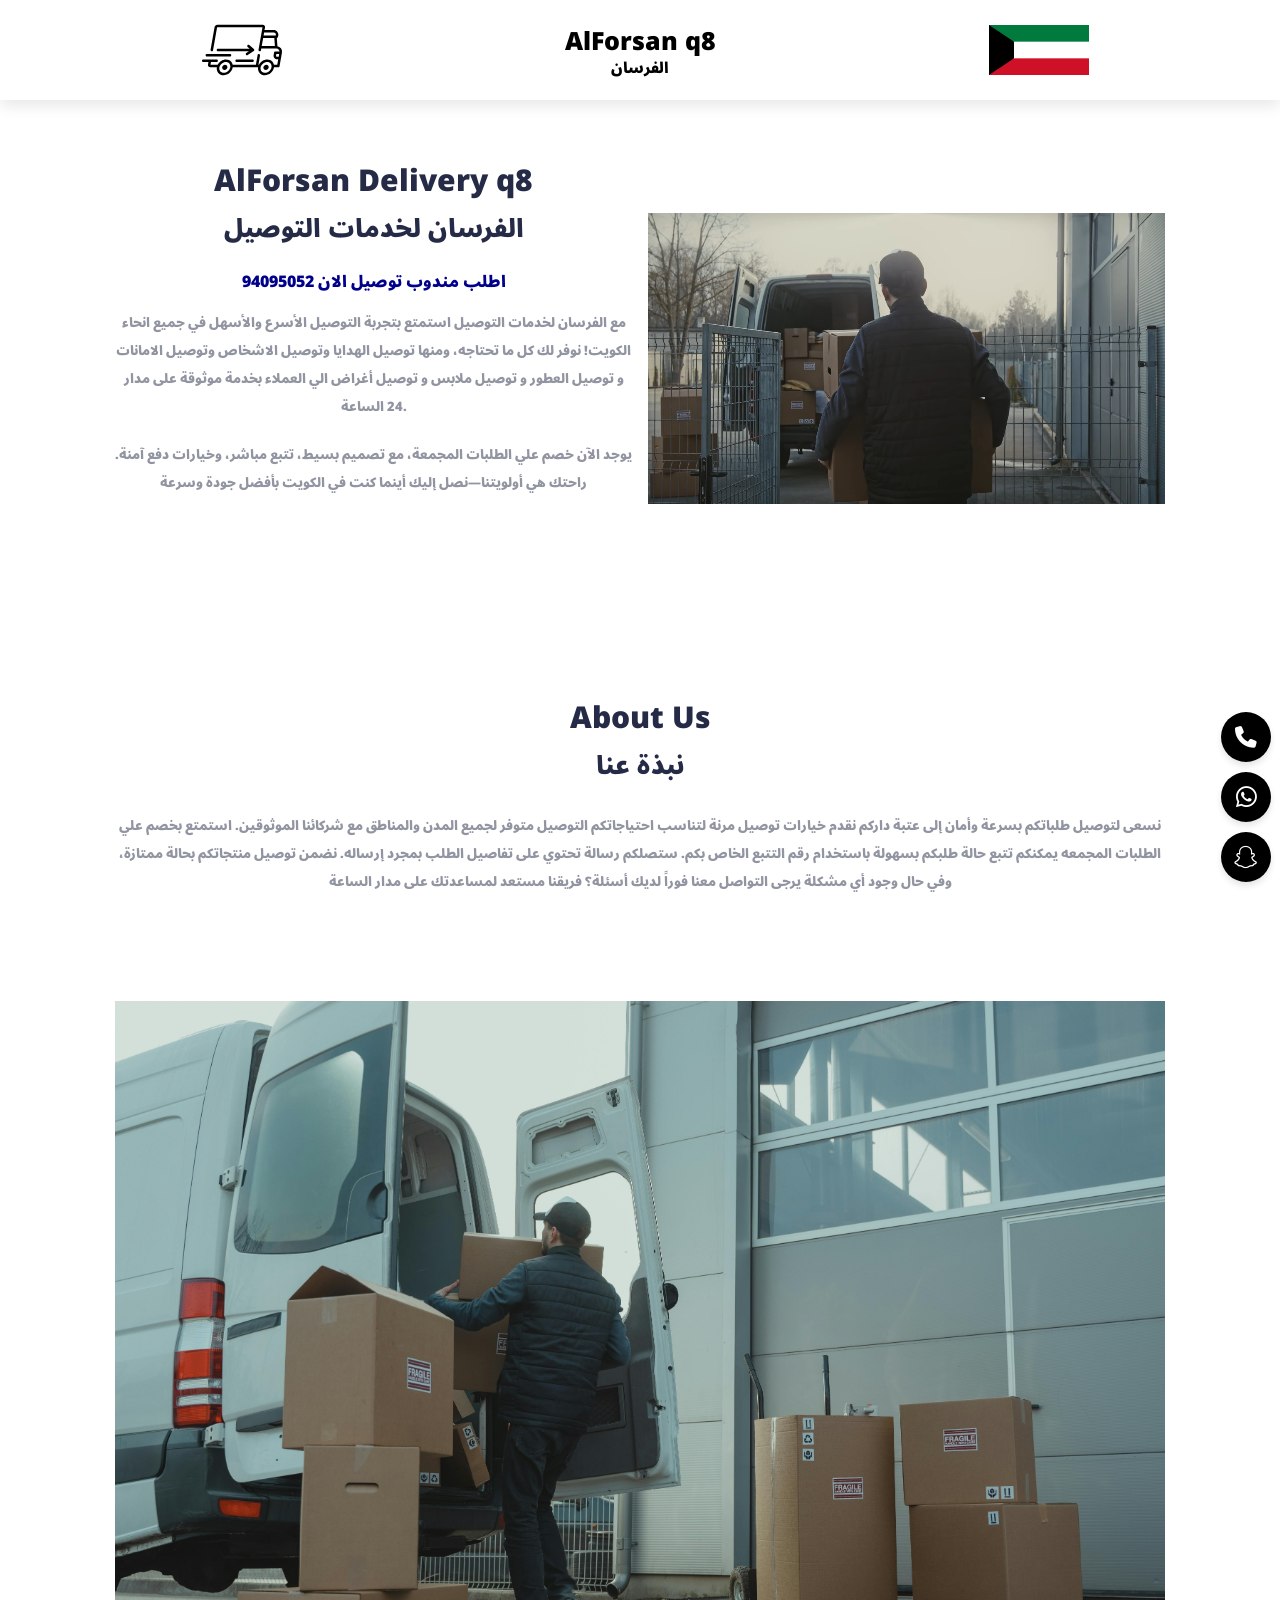
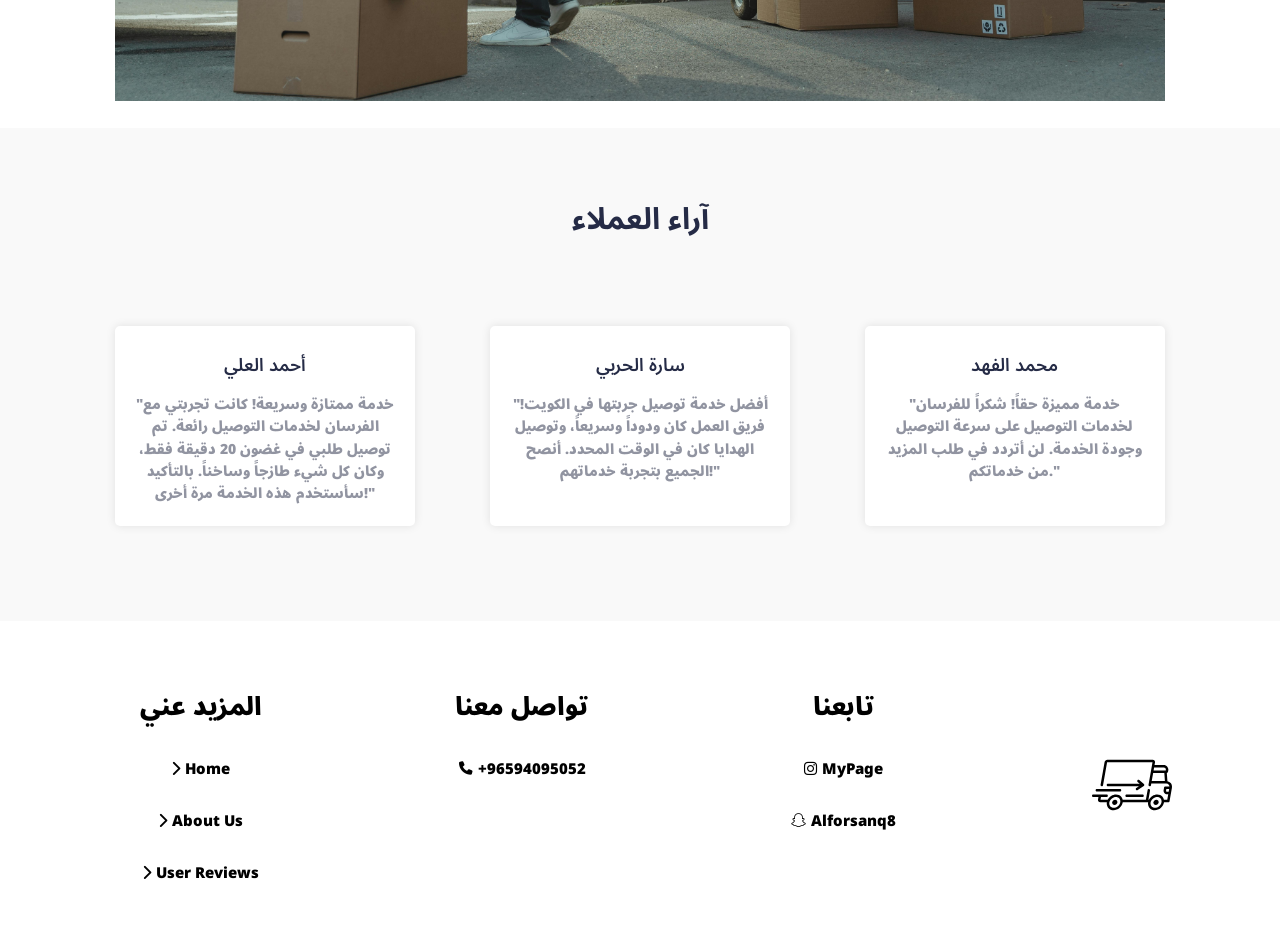
==== index.html @ 3bfb7353 "Add files via upload" ====
<!DOCTYPE html>
<html lang="en">

    <head>
        <meta charset="UTF-8">
        <meta http-equiv="X-UA-Compatible" content="IE=edge">
        <meta name="viewport" content="width=device-width, initial-scale=1.0">
        <meta name="description" content="الفُرسان للتوصيل تقدم خدمات توصيل سريعة وموثوقة في جميع أنحاء الكويت، بما في ذلك توصيل الطعام والبقالة والمزيد، على مدار الساعة، لدينا مناديب في جميع أنحاء الكويت، يوجد خصم علي الطلبات المجمعةالفُرسان للتوصيل تقدم خدمات توصيل سريعة وموثوقة في جميع أنحاء الكويت، بما في ذلك توصيل الطعام والبقالة والمزيد، على مدار الساعة، لدينا مناديب في جميع أنحاء الكويت، يوجد خصم علي الطلبات المجمعة، اطلب الان!">     
        <meta name="robots" content="index, follow">
        <title>AlForsan q8 Delivery</title>
        <link rel="stylesheet" href="css/style.css">
        
        <link rel="icon" href="favicon.ico" type="image/x-icon">
        <link rel="shortcut icon" href="/favicon.ico" type="image/x-icon">
        <link
            href="https://cdnjs.cloudflare.com/ajax/libs/font-awesome/6.5.0/css/all.min.css"
            rel="stylesheet">

        <link rel="preconnect" href="https://fonts.googleapis.com">
        <link rel="preconnect" href="https://fonts.gstatic.com" crossorigin>
        <link
            href="https://fonts.googleapis.com/css2?family=Noto+Sans+Arabic:wght@100..900&display=swap"
            rel="stylesheet">
        <script src="/js/main.js"></script>

            <!-- Google tag (gtag.js) -->
        <script async src="https://www.googletagmanager.com/gtag/js?id=AW-16792260320"></script>
        <script>
            window.dataLayer = window.dataLayer || [];
            function gtag(){dataLayer.push(arguments);}
            gtag('js', new Date());

            gtag('config', 'AW-16792260320');
        </script>
    </head>

    <body>
        <!-- navbar sections starts  -->
        <header class="header">
            <div class="logo">
                <img class="logo-img" src="images/logo.svg" alt="logo-bookmark">
                <!-- <img src="images/logo.png" alt="logo-bookmark"> -->
            </div>

            <div class="title">
                <div class="title-text title-text-english">AlForsan<span style="text-transform: lowercase;"> q8</span></div>
                <div class="title-text title-text-arabic">الفرسان</div>
            </div>

            <!-- <nav class="navbar">
            <a href="#home">Home</a>
            <a href="#features">Features</a>
            <a href="#download">Download</a>
            <a href="#footer">Contact</a>
            <a href="#" class="btn">Log in</a>
        </nav> -->

            <div class="logo logo-flag">
                <img src="images/flag.svg" alt="flag" class="flag">

            </div>

            <!-- <div class="fas fa-bars" id="menu-btn"></div> -->
        </header>

        <section class="contact-us">
            <div class="contact-widget phone">
                <a href="tel:+96594095052"><i class="fas fa-phone"></i></a>
            </div>
            <div class="contact-widget whatsapp">
                <a href="https://wa.me/96594095052"><i
                        class="fab fa-whatsapp"></i></a>
            </div>
            <!-- <div class="contact-widget instgram">
                <a href="https://www.instagram.com/yourpage/"><i
                        class="fab fa-instagram"></i></a>
            </div> -->
            <div class="contact-widget snapchat">
                <a href="https://www.snapchat.com/add/alforsanq8"><i
                        class="fab fa-snapchat"></i></a>
            </div>
            <!-- <div class="contact-widget tiktok">
                <a href="https://www.tiktok.com/yourpage/"><i
                        class="fab fa-tiktok"></i></a>
            </div> -->
        </section>

        <section class="home" id="home">
            <div class="content">
                <h1>
                    AlForsan Delivery <span class="span" style="text-transform: lowercase;"> q8</span>
                </h1>
                <h2>الفرسان لخدمات التوصيل</h2>
                <a href="tel:+96594095052" class="call-now">اطلب مندوب توصيل الان 94095052</a>
                <p> مع الفرسان لخدمات التوصيل استمتع بتجربة التوصيل الأسرع
                    والأسهل في جميع انحاء الكويت! نوفر لك كل ما تحتاجه، ومنها توصيل الهدايا
                    وتوصيل الاشخاص وتوصيل الامانات و توصيل العطور و توصيل ملابس و توصيل أغراض
 الي العملاء بخدمة موثوقة على
                    مدار 24 الساعة.</p>
                    
               <p style="bottom: 3rem; position: relative;">يوجد الآن خصم علي الطلبات المجمعة، مع تصميم بسيط، تتبع مباشر،
                وخيارات دفع آمنة. راحتك هي أولويتنا—نصل إليك أينما كنت في
                الكويت بأفضل جودة وسرعة</p>
            </div>
            <!-- <div class="image">
            <img src="images/illustration-hero.svg" alt="illustration-hero">
        </div> -->
            <video autoplay loop muted width="250" class="image">
                <source src="/media/video.webm" type="video/webm" />
            </video>
        </section>

        <section class="home about-us" id="aboutus">
            <div class="content about-us-content">
                <h1>
                    About Us
                </h1>
                <h2>نبذة عنا</h2>
                <p>نسعى لتوصيل طلباتكم بسرعة وأمان إلى عتبة داركم
                    نقدم خيارات توصيل مرنة لتناسب احتياجاتكم
                    التوصيل متوفر لجميع المدن والمناطق مع شركائنا الموثوقين.

                    استمتع بخصم علي الطلبات المجمعه
                    يمكنكم تتبع حالة طلبكم بسهولة باستخدام رقم التتبع الخاص بكم.
                    ستصلكم رسالة تحتوي على تفاصيل الطلب بمجرد إرساله.

                    نضمن توصيل منتجاتكم بحالة ممتازة، وفي حال وجود أي مشكلة يرجى
                    التواصل معنا فوراً

                    لديك أسئلة؟ فريقنا مستعد لمساعدتك على مدار الساعة
                </p>
            </div>

            <div class="image" style="border-radius: 20%;">
                <img src="images/second.jpg" alt="illustration-hero">
            </div>

        </section>

        <section class="reviews" id="reviews">
            <div class="heading">
                <h2 class="user-reviews-header"
                    style="position: relative; bottom: 10dvh;">آراء العملاء</h2>
            </div>
            <div class="review-container"
                style="position: relative; bottom: 5dvh">
                <div class="review">
                    <p class="customer-name">أحمد العلي</p>
                    <p class="customer-review">
                        "خدمة ممتازة وسريعة! كانت تجربتي مع الفرسان لخدمات التوصيل رائعة. تم توصيل طلبي في غضون 20 دقيقة فقط، وكان كل شيء طازجاً وساخناً. بالتأكيد سأستخدم هذه الخدمة مرة أخرى!"
                    </p>
                </div>

                <div class="review">
                    <p class="customer-name">سارة الحربي</p>
                    <p class="customer-review">
                        "أفضل خدمة توصيل جربتها في الكويت! فريق العمل كان ودوداً وسريعاً، وتوصيل الهدايا كان في الوقت المحدد. أنصح الجميع بتجربة خدماتهم!"
                    </p>
                </div>

                <div class="review">
                    <p class="customer-name">محمد الفهد</p>
                    <p class="customer-review">
                        "خدمة مميزة حقاً! شكراً للفرسان لخدمات التوصيل على سرعة التوصيل وجودة الخدمة. لن أتردد في طلب المزيد من خدماتكم."
                    </p>
                </div>
            </div>
        </section>

        <section class="footer" id="footer">
            <div class="box-container">
                <!-- <div class="box">
                <h3>testing</h3>
                <a href="#"><i class="fas fa-chevron-right"></i>home</a>
            </div> -->

                <div class="box">
                    <h3>المزيد عني</h3>
                    <a href="#home"><i class="fas fa-chevron-right"></i>Home</a>
                    <a href="#aboutus"><i class="fas fa-chevron-right"></i>About
                        Us</a>
                    <a href="#reviews"><i class="fas fa-chevron-right"></i>User
                        Reviews</a>
                </div>

                <div class="box">
                    <h3>تواصل معنا</h3>
                    <a href="tel:+96594095052"><i
                            class="fas fa-phone"></i>+96594095052</a>
                </div>

                <div class="box">
                    <h3>تابعنا</h3>
                    <a href="https://www.instagram.com/yourpage/"><i
                            class="fab fa-instagram"></i>myPage</a>
                    <a href="https://www.snapchat.com/add/alforsanq8"><i
                            class="fab fa-snapchat"></i>alforsanq8</a>

                </div>
            </div>

            <div class="logo footer-logo">
                <!-- You can add the logo here, for example -->
                <!-- <div class="logo-placeholder"></div> -->
                <img class="logo-img" src="images/logo.svg" alt="logo-bookmark">

                <!-- <img src="your-logo.png" class="logo-placeholder" alt="Logo"> -->
            </div>
        </section>

        <script src="js/main.js"></script>
    </body>

</html>
---- css/style.css ----
@import url("https://fonts.googleapis.com/css2?family=Poppins:wght@100;200;300;400;600;700&display=swap");

* {
  font-family: "Poppins", sans-serif;
  margin: 0;
  padding: 0;
  box-sizing: border-box;
  outline: none;
  border: none;
  text-transform: capitalize;
  transition: 0.2s ease-in-out;
  color: #000;
  text-decoration: none;
  font-family: "Noto Sans Arabic", sans-serif;
  font-optical-sizing: auto;
  font-weight: bolder;
  font-style: normal;
  font-variation-settings: "wdth" 100;
}

::selection {
  background-color: var(--Soft-Red);
  color: #fff;
}

::-webkit-scrollbar {
  width: 12px;
}

::-webkit-scrollbar-thumb {
  background-color: var(--Soft-Blue);
}

section {
  padding: 2rem 9%;
}

html {
  font-size: 62.5%;
  scroll-behavior: smooth;
  overflow-x: hidden;
}

h1 {
  font-size: 3rem !important;
}
/*
h2 {
    font-size: 2.5rem !important;
} */

.lines {
  /* position: relative;
    right: 20px; */
  display: inline-flex;
  justify-content: space-between;
  align-items: center;
  width: 100%;
  height: 2px;
}

.line {
  width: 100%;
  height: 2px;
  background-color: black;
  position: relative;
}

.span {
  color: var(--Very-Dark-Blue);
}

.heading {
  text-align: center;
  font-size: 2rem;
  color: var(--Very-Dark-Blue);
  margin-top: 10rem;
  margin-bottom: 5rem;
}

.call-now {
  color: darkblue;
  cursor: pointer;
  text-align: center;
  display: flex;
  justify-content: center;
  align-items: center;
  font-size: 1.6rem;
  transition: all ease 300ms;
}

.call-now:hover {
  color: black;
  transform: scale(1.1);
}

.heading h1 {
  padding-bottom: 2rem;
}

.heading p {
  max-width: 60rem;
  margin: auto;
  color: var(--Grayish-Blue);
  font-size: 1.7rem;
}

.all-btn {
  padding: 1rem 3rem;
  font-size: 1.5rem;
  background-color: var(--Soft-Blue);
  border-radius: 0.5rem;
  color: #fff;
}

.all-btn:hover {
  background-color: transparent;
  color: var(--Soft-Blue);
  border: 2px solid var(--Soft-Blue);
}

:root {
  --Soft-Blue: hsl(231, 69%, 60%);
  --Soft-Red: hsl(0, 94%, 66%);
  --Grayish-Blue: hsl(229, 8%, 60%);
  --Very-Dark-Blue: hsl(229, 31%, 21%);
  --box-shadow: 0.5rem 0.5rem 0 hsl(231, 69%, 60%);
  --text-shadow: 0.4rem 0.4rem 0 rgba(0, 0, 0, 0.2);
  --border: 0.2rem solid var(--green);
}

/* Contact Us Section Styling */
.contact-us {
  position: fixed;
  bottom: 0;
  right: 0;
  padding: 1dvh;
  padding-bottom: 2dvh;
  /* background-color: rebeccapurple; */
  display: flex;
  flex-direction: column;
  gap: 10px;
  z-index: 1000;
}

/* General Widget Styling */
.contact-widget {
  width: 50px;
  height: 50px;
  display: flex;
  align-items: end;
  justify-content: center;
  border-radius: 50%;
  box-shadow: 0px 4px 6px rgba(0, 0, 0, 0.1);
  background-color: #000 !important;
  cursor: pointer;
  transition: transform 0.2s, background-color 0.3s;
}

.contact-widget:hover {
  transform: scale(1.1);
  background-color: #f0f0f0;
}

.contact-widget i {
  display: flex;
  justify-content: center;
  align-items: center;
  font-size: 24px;
  color: #fff;
  transition: color 0.3s;
}

.contact-widget.phone:hover i {
  color: #007bff; /* Blue for phone */
}

.contact-widget.whatsapp:hover i {
  color: #25d366; /* WhatsApp green */
}

.contact-widget.instgram:hover i {
  color: #e1306c; /* Instagram pink */
}

.contact-widget.tiktok:hover i {
  color: purple; /* Instagram pink */
}

.contact-widget.snapchat:hover i {
  color: yellow; /* snapchat pink */
}

/* Specific Widgets */
.contact-widget.phone {
  background: url("phone-icon.png") no-repeat center/contain;
}

.contact-widget.whatsapp {
  background: url("whatsapp-icon.png") no-repeat center/contain;
}

.contact-widget.instgram {
  background: url("instagram-icon.png") no-repeat center/contain;
}

/* Add links to the widgets */
.contact-widget a {
  display: flex;
  justify-content: center;
  align-items: center;
  width: 100%;
  height: 100%;
  text-decoration: none;
}

.fa-phone {
  transform: scale(0.9);
}

/* navbar sections starts */
.header {
  /* padding: 3rem 9%; */
  display: flex;
  justify-content: center;
  align-items: center;
  position: fixed;
  top: 0;
  right: 0%;
  left: 0;
  z-index: 10000;
  background-color: white;
  box-shadow: 0rem 0.5rem 1.5rem rgba(0, 0, 0, 0.1);
}

.header .logo {
  cursor: pointer;
}

.header .navbar a {
  margin-left: 2rem;
  font-size: 1.7rem;
  text-transform: uppercase;
}

.header .navbar a:hover {
  color: var(--Soft-Red);
}

.header .navbar .btn {
  padding: 0.6rem 3rem;
  background-color: var(--Soft-Red);
  color: #fff;
  border-radius: 0.5rem;
}

.header .navbar .btn:hover {
  color: var(--Soft-Red);
  background-color: transparent;
  border: 2px solid var(--Soft-Red);
}

#menu-btn {
  padding: 1rem 1rem;
  background-color: #eee;
  font-size: 3rem;
  color: var(--Soft-Blue);
  border-radius: 0.5rem;
  cursor: pointer;
  display: none;
}

/* Media Queries */

@media (max-width: 991px) {
  html {
    font-size: 55%;
  }
  .header {
    padding: 2rem;
  }
}

@media (max-width: 768px) {
  #menu-btn {
    display: initial;
  }

  .header .navbar {
    position: absolute;
    top: 115%;
    right: 2rem;
    box-shadow: var(--box-shadow);
    width: 33rem;
    border-radius: 0.5rem;
    border: 2px solid var(--Soft-Blue);
    background-color: #fff;
    transform: scale(0);
    transform-origin: top right;
  }

  .header .navbar.active {
    transform: scale(1);
  }

  .header .navbar a {
    margin: 2.5rem;
    text-align: center;
    display: block;
    font-size: 2rem;
  }
}

@media (max-width: 450px) {
  html {
    font-size: 50%;
  }
}
/* navbar sections ends */

/* home section starts  */

.home {
  padding-top: 15rem;
  display: flex;
  align-items: center;
  flex-wrap: wrap;
  /* main property for responsiveness */
  gap: 1.5rem;
}

.about-us {
  padding-top: 10rem;
  display: flex;
  align-items: center;
  justify-content: center;
  flex-wrap: wrap;
  flex-direction: column;
  /* main property for responsiveness */
  /* gap: 1.5rem; */
}

.about-us-content {
  flex: 1 1 15rem !important;
}

.home .image {
  flex: 1 1 45rem;
}

.home .image img {
  width: 100%;
  margin-top: 5rem;
}

.home .content {
  flex: 1 1 45rem;
}

.home .content h1 {
  font-size: 4rem;
  text-align: center !important;
  /* padding-block-end: 1rem 0; */
  color: var(--Very-Dark-Blue);
}

.home .content h2 {
  font-size: 2.5rem;
  text-align: center !important;
  position: relative;
  bottom: 10px;
  /* padding-block-end: 1rem 0; */
  color: var(--Very-Dark-Blue);
}

.home .content p {
  text-align: center !important;
  font-size: small !important;
  font-weight: 1000;
  padding: 1rem 0;
  /* max-width: 40rem; */
  /* width: 100% !important; */
  color: var(--Grayish-Blue);
  padding-bottom: 4rem;
}

.home .content .home-btn {
  padding: 1.3rem 2rem;
  background-color: #fff;
  color: #000;
  font-size: 1.4rem;
  box-shadow: 0.5rem 0.5rem hsl(231, 69%, 60%);
  border: 2px solid var(--Soft-Blue);
  border-radius: 0.5rem;
}

.home .content .home-btn:hover {
  background-color: var(--Soft-Blue);
  box-shadow: none;
  color: #fff;
}

/* home section ends */

/* features section starts  */

.features .row {
  display: flex;
  align-items: center;
  flex-wrap: wrap;
  gap: 5rem;
  margin: 3rem 0;
}

.features .row .image {
  flex: 1 1 45rem;
}

.features .row .image img {
  width: 100%;
}

.features .row .content {
  flex: 1 1 45rem;
}

.features .row .content h1 {
  font-size: 4rem;
  padding: 1rem 0;
  color: var(--Very-Dark-Blue);
}

.features .row .content p {
  font-size: 1.7rem;
  padding: 1rem 0;
  color: var(--Grayish-Blue);
  padding-bottom: 4rem;
}
/* features section ends */

/* downloads section starts  */

.download .box-container {
  display: grid;
  gap: 4rem;
  position: relative;
  justify-content: center;
  align-items: center;
  grid-template-columns: repeat(auto-fit, minmax(20rem, 1fr));
  padding-top: 5rem;
  padding-bottom: 5rem;
}

.download .box {
  border: 2px solid var(--Soft-Blue);
  box-shadow: var(--box-shadow);
  border-radius: 0.5rem;
  text-align: center;
  padding: 2.5rem;
}
.download .box:hover {
  border: 2px solid var(--Soft-Blue);
  box-shadow: none;
}

.download .box h3 {
  font-size: 2rem;
  padding: 1rem 0;
  color: var(--Very-Dark-Blue);
}

.download .box p {
  font-size: 1.7rem;
  padding-bottom: 2.5rem;
  color: var(--Grayish-Blue);
}

/* footer section ends */

/* Reviews Section Styling */
.reviews {
  padding: 5rem 9%;
  background-color: #f9f9f9;
}

.reviews .heading {
  text-align: center;
  margin-bottom: 3rem;
}

.reviews .heading h2 {
  font-size: 3rem;
  font-weight: bold;
  color: var(--Very-Dark-Blue);
  text-transform: capitalize;
}

.review-container {
  display: flex;
  justify-content: space-between;
  gap: 3rem;
  flex-wrap: wrap;
}

.review {
  background-color: #fff;
  border-radius: 0.5rem;
  padding: 2rem;
  box-shadow: 0 0 10px rgba(0, 0, 0, 0.1);
  width: 100%;
  max-width: 30rem;
  text-align: center;
}

.review p.customer-name {
  font-size: 1.8rem;
  font-weight: 600;
  color: var(--Very-Dark-Blue);
  margin-bottom: 1rem;
}

.review p.customer-review {
  font-size: 1.4rem;
  color: var(--Grayish-Blue);
  line-height: 1.6;
}

@media (max-width: 768px) {
  .review-container {
    justify-content: center;
  }

  .review {
    max-width: 100%;
    margin-bottom: 2rem;
  }
}

.logo-placeholder {
  position: relative;
  align-self: center;
  width: 100px;
  height: 100px;
  grid-column: span 2;
  border-radius: 50%;
  background-color: black;
}

.footer {
  padding: 5rem !important;
  display: grid;
  grid-template-columns: 80% 20%; /* 80% for box-container, 20% for logo */
  gap: 2rem;
  padding: 2rem;
  align-items: start;
}

.footer .box-container {
  display: grid;
  grid-template-columns: repeat(
    auto-fit,
    minmax(16rem, 1fr)
  ); /* Responsive columns */
  gap: 2rem;
}

.footer .box-container .box {
  text-align: center;
}

.footer .box-container .box h3 {
  font-size: 2.5rem;
  color: var(--black);
  padding: 1rem 0;
}

.footer .box-container .box a {
  display: block;
  font-size: 1.5rem;
  color: var(--light-color);
  padding: 1rem 0;
}

.footer .box-container .box a i {
  padding-right: 0.5rem;
  color: var(--green);
}

.footer .box-container .box a:hover i {
  padding-right: 1rem;
}

/* Logo styling in footer */
.footer .logo {
  display: flex;
  justify-content: center;
  align-items: center;
  max-width: 100%;
  height: 100%;
}

.footer .logo .logo-placeholder {
  max-width: 10rem;
  max-height: 10rem;
  border-radius: 50%;
  background-color: black;
}

/* Credit section */
.footer .credit {
  padding: 1rem;
  padding-top: 2rem;
  margin-top: 2rem;
  text-align: center;
  font-size: 2rem;
  color: #000;
  border-top: 0.1rem solid rgba(0, 0, 0, 0.1);
}

.footer .credit span {
  color: var(--Soft-Red);
  cursor: pointer;
}

/* Mobile Layout */
@media (max-width: 768px) {
  .footer {
    grid-template-columns: 1fr; /* Stack items vertically on mobile */
    grid-template-rows: auto auto; /* Two rows: one for box-container and one for logo */
    gap: 1rem;
  }

  .footer .box-container {
    width: 100%; /* Make box-container take full width on mobile */
    grid-template-columns: 1fr; /* Make the box-container items stack vertically */
  }

  .footer .logo {
    margin-top: 2rem;
    text-align: center;
  }

  .footer .logo .logo-placeholder {
    margin-top: 1rem; /* Add margin for spacing */
  }

  .flag {
    width: 7rem !important;
    height: 7rem !important;
  }

  .title-text-english {
    font-size: 4rem;
  }

  .title-text-arabic {
    font-size: 3rem;
  }
}

.user-reviews-header {
  /* background-color: #78639b; */
}

.header {
  /* display: grid;
    grid-template-columns: 1fr 2fr 1fr;
    grid-template-rows: 1fr;
    grid-column-gap: 0px;
    grid-row-gap: 0px; */
  display: flex;
  justify-content: space-around;
  align-items: center;
  width: 100%;
  /* height: 100%; */
  /* background-color: #78639b; */
  /* grid-area: 1 / 1 / 2 / 2; */
}

.flag {
  /* position: absolute;
    right: 1rem; */
  display: flex;
  justify-content: center;
  align-items: center;
  width: 10rem;
  height: 10rem;
}

/* .title {
    grid-area: 1 / 2 / 2 / 3;
}

.logo-flag {
    grid-area: 1 / 3 / 2 / 4; 

} */

.logo {
  display: flex;
  justify-content: center;
  align-items: center;
  height: fit-content;
  width: 25%;
  height: 90%;
  min-width: fit-content;
}

.footer-logo {
  width: 100%;
}

.logo-img {
  object-fit: cover;
  width: 8rem;
  height: 8rem;
}

.title-text {
  margin: 0;
  text-align: center;
}

.title-text-english {
  font-size: 2.5rem;
  position: relative;
  top: 0.8rem;
}

.title-text-arabic {
  position: relative;
  bottom: 0.8rem;
  font-size: 1.5rem;
}
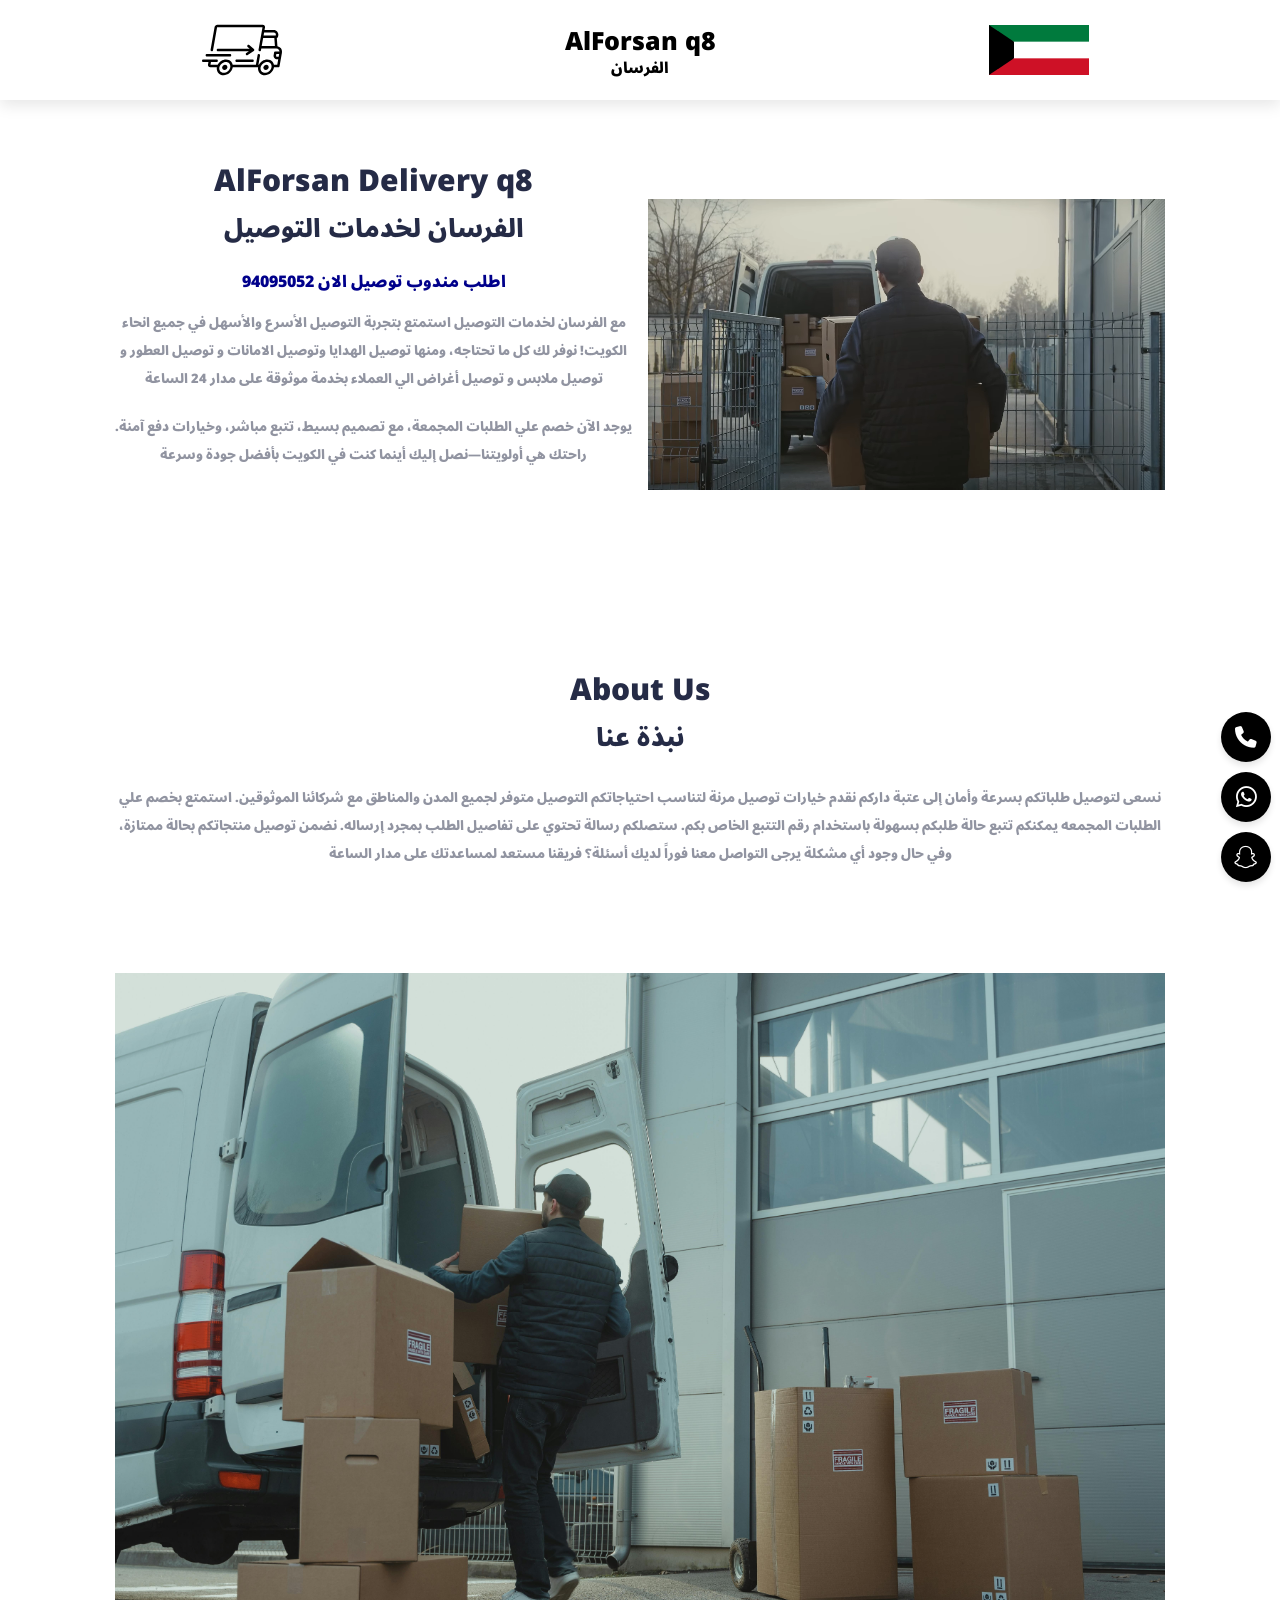
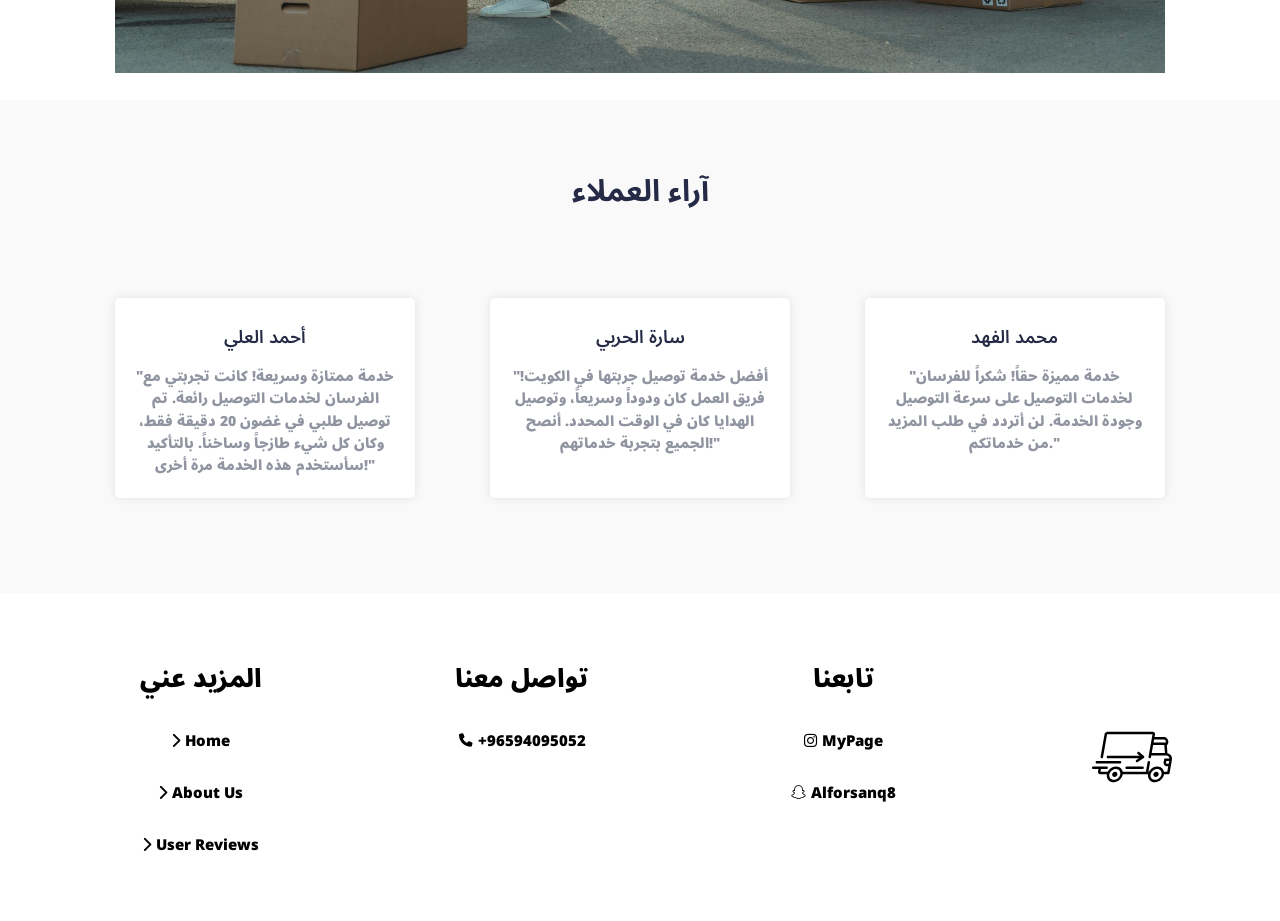
==== commit fc5fb475: "Add files via upload" ====
--- a/index.html
+++ b/index.html
@@ -94,9 +94,9 @@
                 <a href="tel:+96594095052" class="call-now">اطلب مندوب توصيل الان 94095052</a>
                 <p> مع الفرسان لخدمات التوصيل استمتع بتجربة التوصيل الأسرع
                     والأسهل في جميع انحاء الكويت! نوفر لك كل ما تحتاجه، ومنها توصيل الهدايا
-                    وتوصيل الاشخاص وتوصيل الامانات و توصيل العطور و توصيل ملابس و توصيل أغراض
+                    وتوصيل الامانات و توصيل العطور و توصيل ملابس و توصيل أغراض
  الي العملاء بخدمة موثوقة على
-                    مدار 24 الساعة.</p>
+                    مدار 24 الساعة</p>
                     
                <p style="bottom: 3rem; position: relative;">يوجد الآن خصم علي الطلبات المجمعة، مع تصميم بسيط، تتبع مباشر،
                 وخيارات دفع آمنة. راحتك هي أولويتنا—نصل إليك أينما كنت في
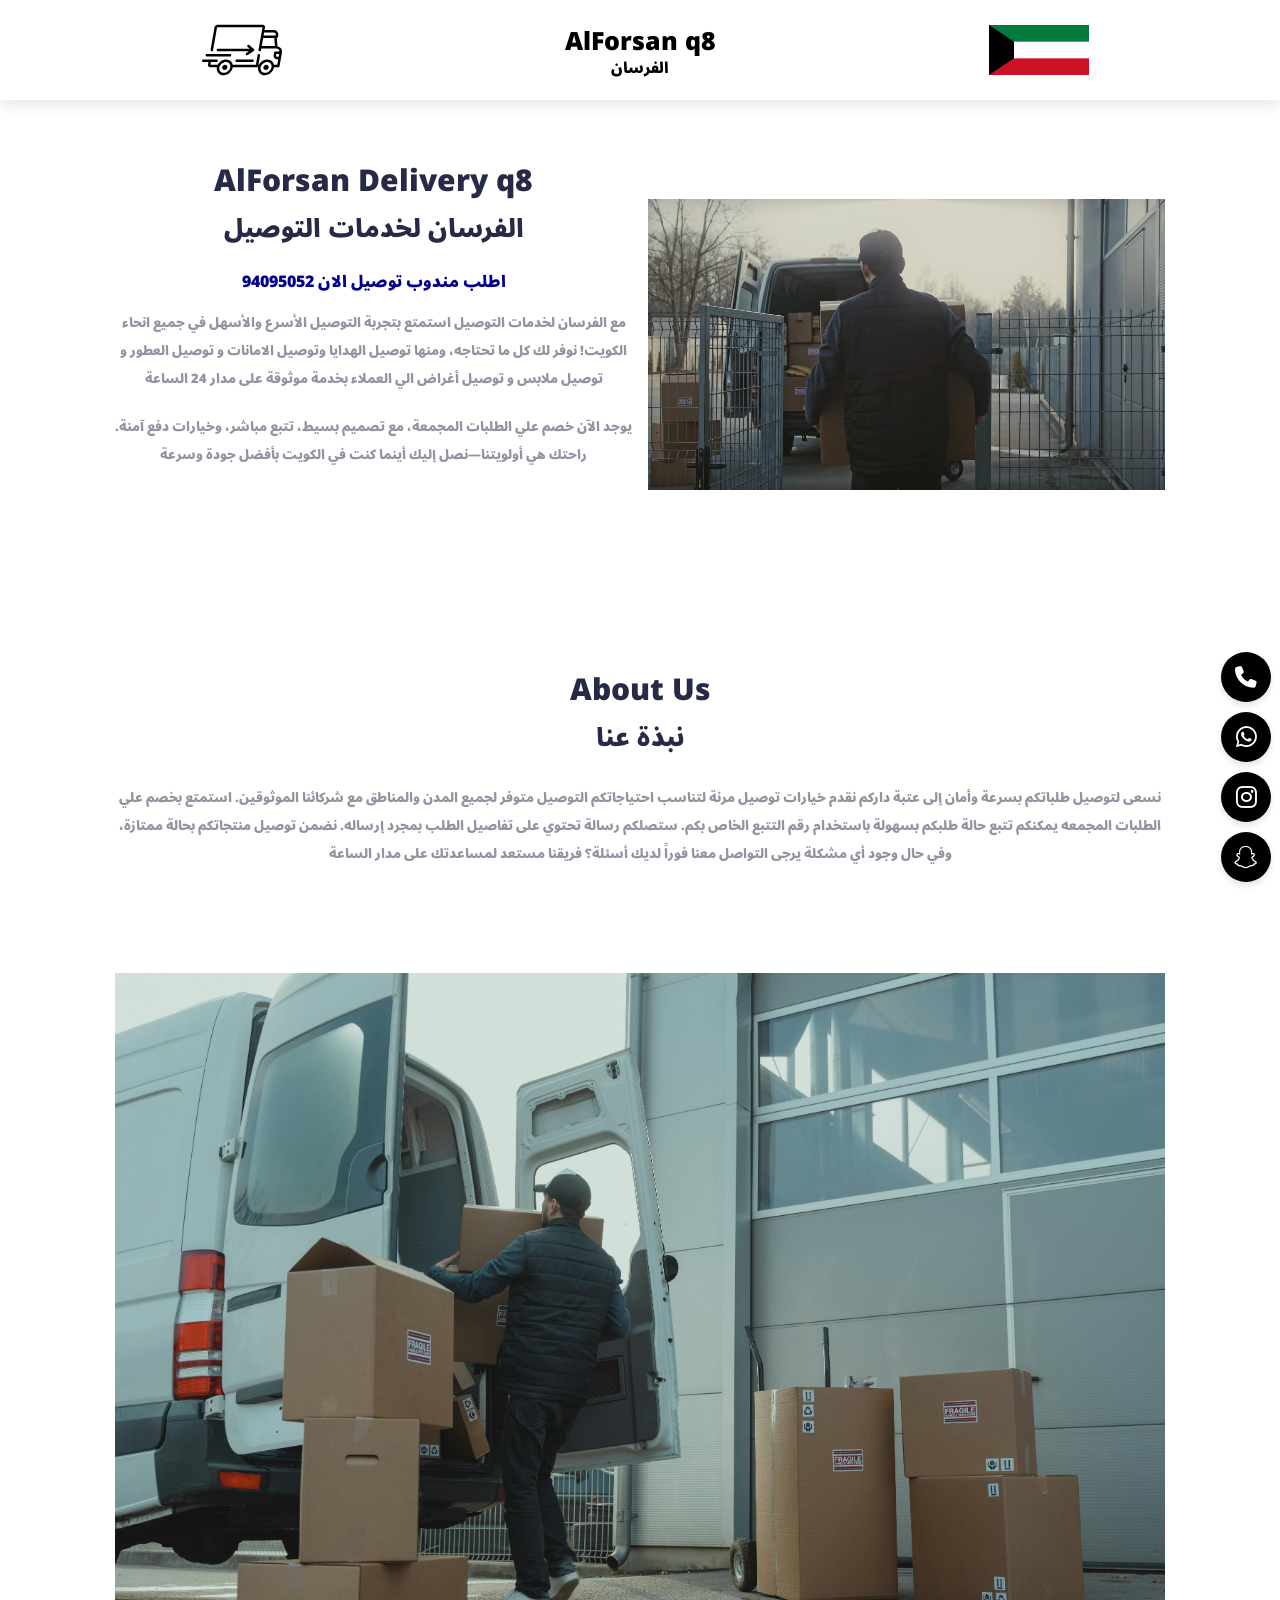
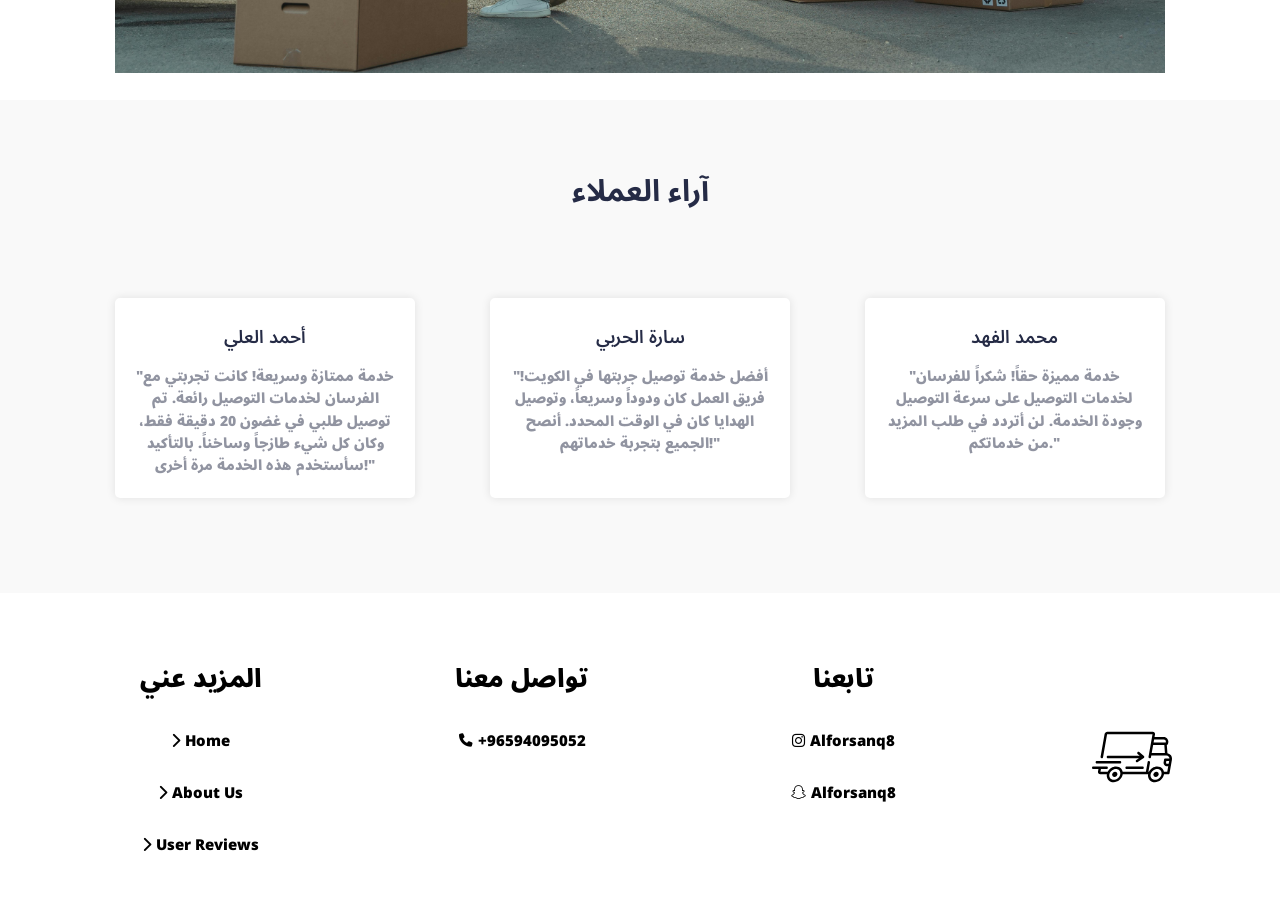
==== commit df984f6a: "Update index.html" ====
--- a/index.html
+++ b/index.html
@@ -71,10 +71,10 @@
                 <a href="https://wa.me/96594095052"><i
                         class="fab fa-whatsapp"></i></a>
             </div>
-            <!-- <div class="contact-widget instgram">
-                <a href="https://www.instagram.com/yourpage/"><i
+            <div class="contact-widget instgram">
+                <a href="https://www.instagram.com/alforsanq8/"><i
                         class="fab fa-instagram"></i></a>
-            </div> -->
+            </div>
             <div class="contact-widget snapchat">
                 <a href="https://www.snapchat.com/add/alforsanq8"><i
                         class="fab fa-snapchat"></i></a>
@@ -191,8 +191,8 @@
 
                 <div class="box">
                     <h3>تابعنا</h3>
-                    <a href="https://www.instagram.com/yourpage/"><i
-                            class="fab fa-instagram"></i>myPage</a>
+                    <a href="https://www.instagram.com/alforsanq8/"><i
+                            class="fab fa-instagram"></i>alforsanq8</a>
                     <a href="https://www.snapchat.com/add/alforsanq8"><i
                             class="fab fa-snapchat"></i>alforsanq8</a>
 
@@ -211,4 +211,4 @@
         <script src="js/main.js"></script>
     </body>
 
-</html>+</html>
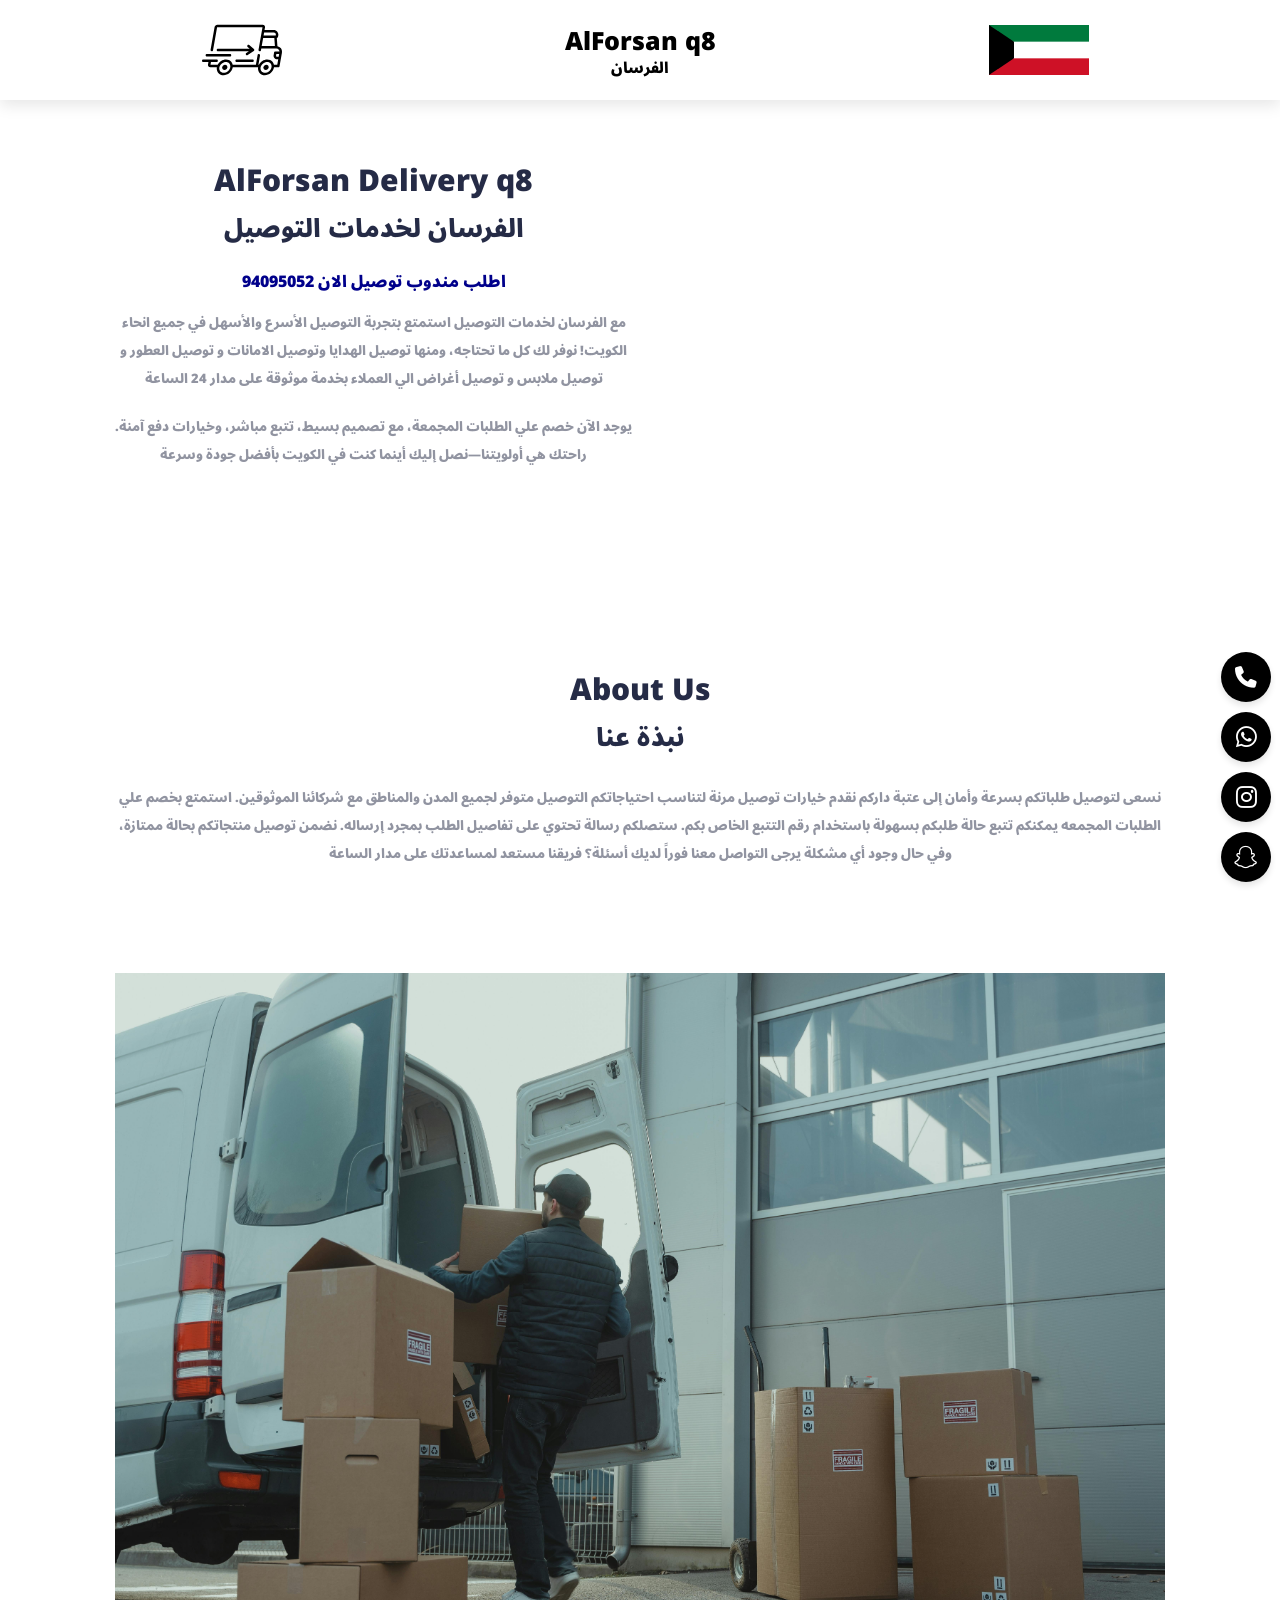
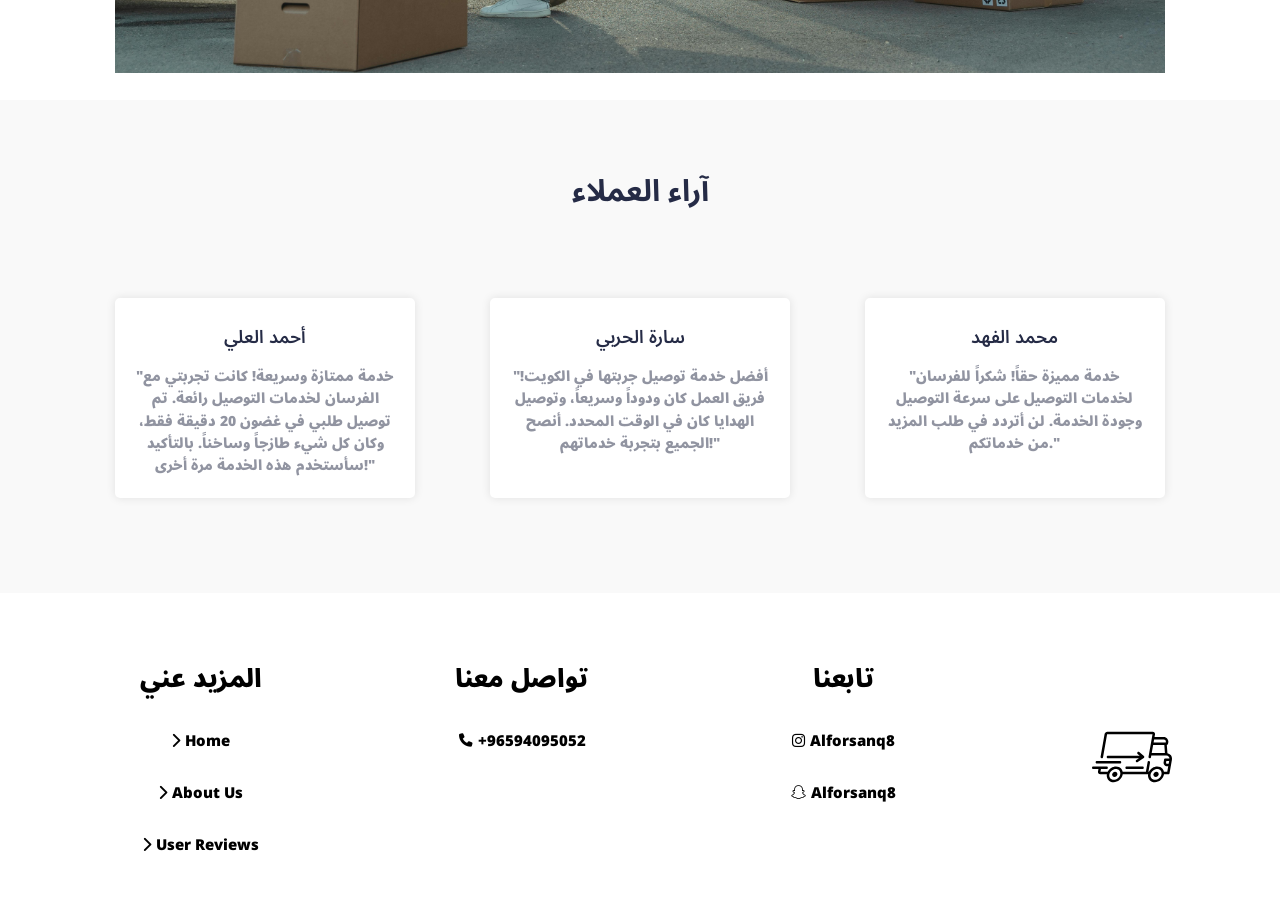
==== commit 1d247f83: "removed static video" ====
--- a/index.html
+++ b/index.html
@@ -106,7 +106,7 @@
             <img src="images/illustration-hero.svg" alt="illustration-hero">
         </div> -->
             <video autoplay loop muted width="250" class="image">
-                <source src="/media/video.webm" type="video/webm" />
+                <source src="https://etfpfh256n.ufs.sh/f/V9SjqVBFCIKnhwyB57axDCGbIcLm3BQVfAwSXdykMahUvY0e" type="video/webm" />
             </video>
         </section>
 
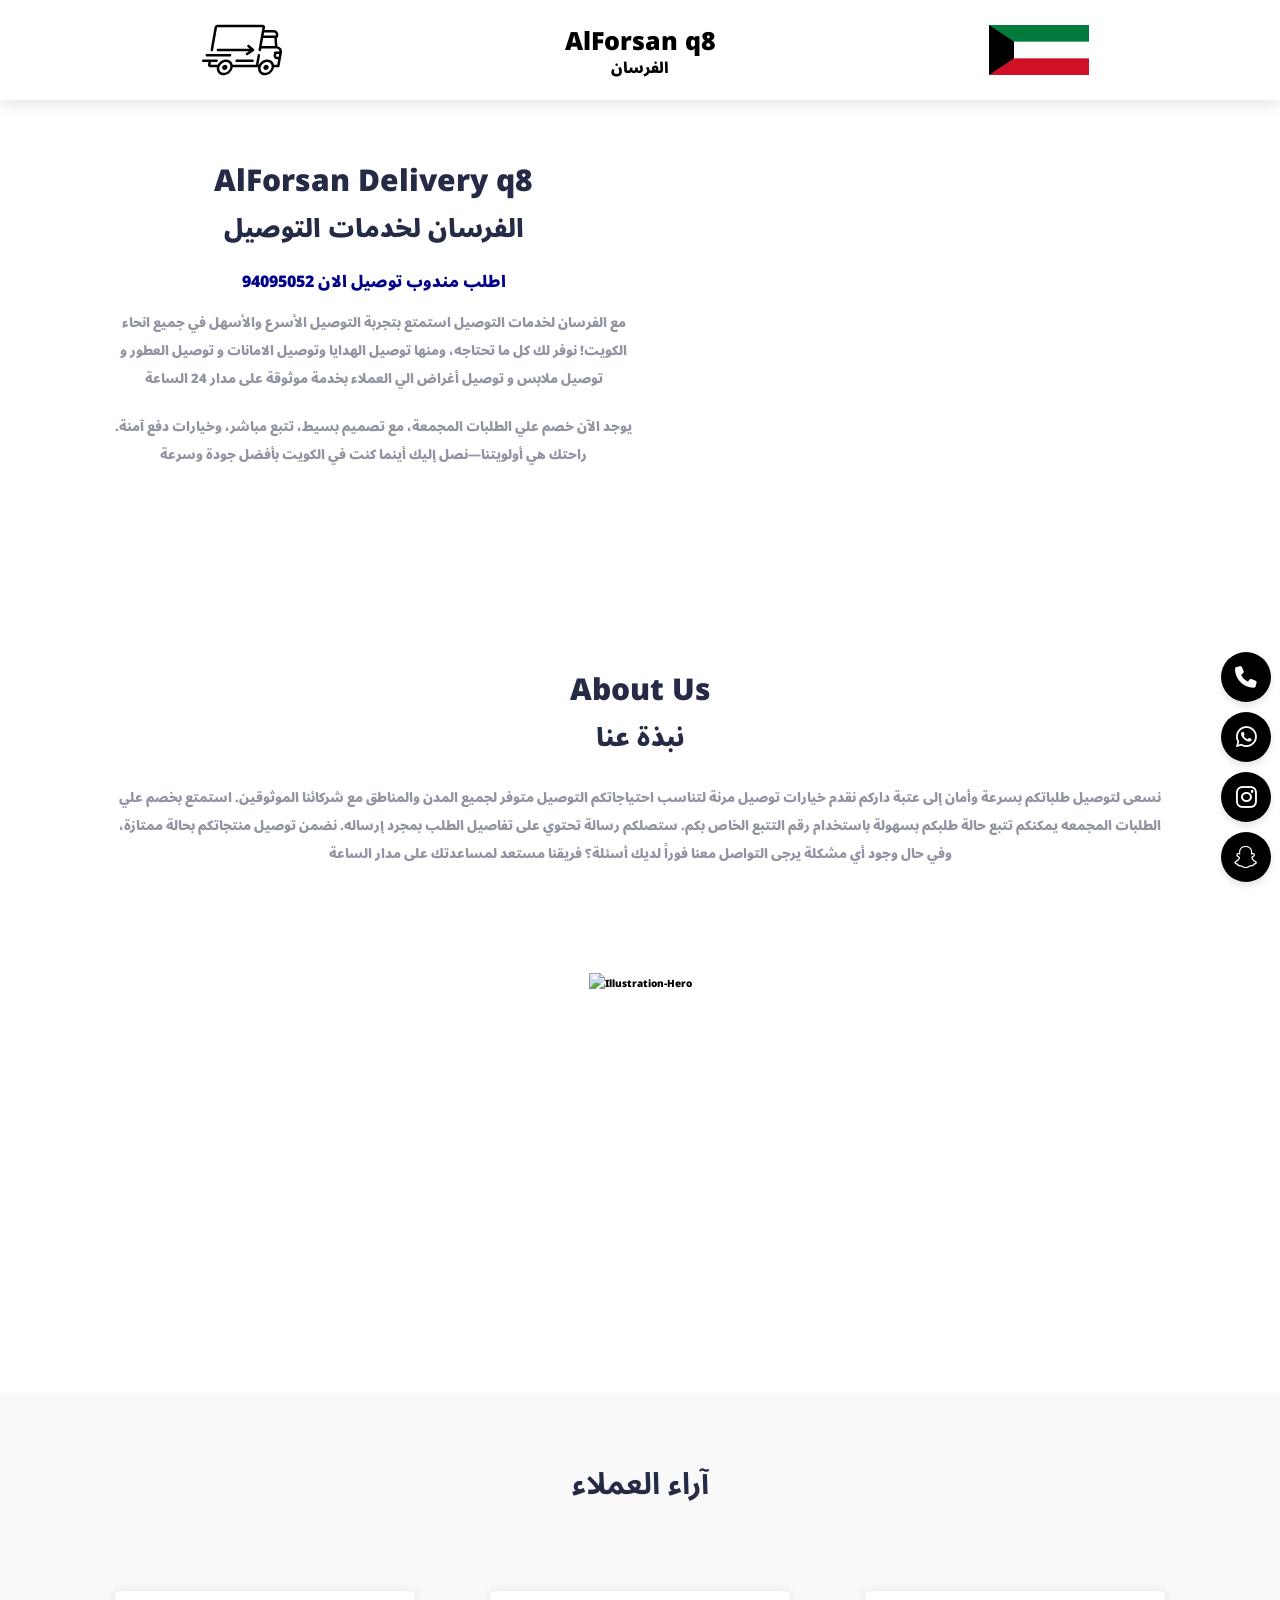
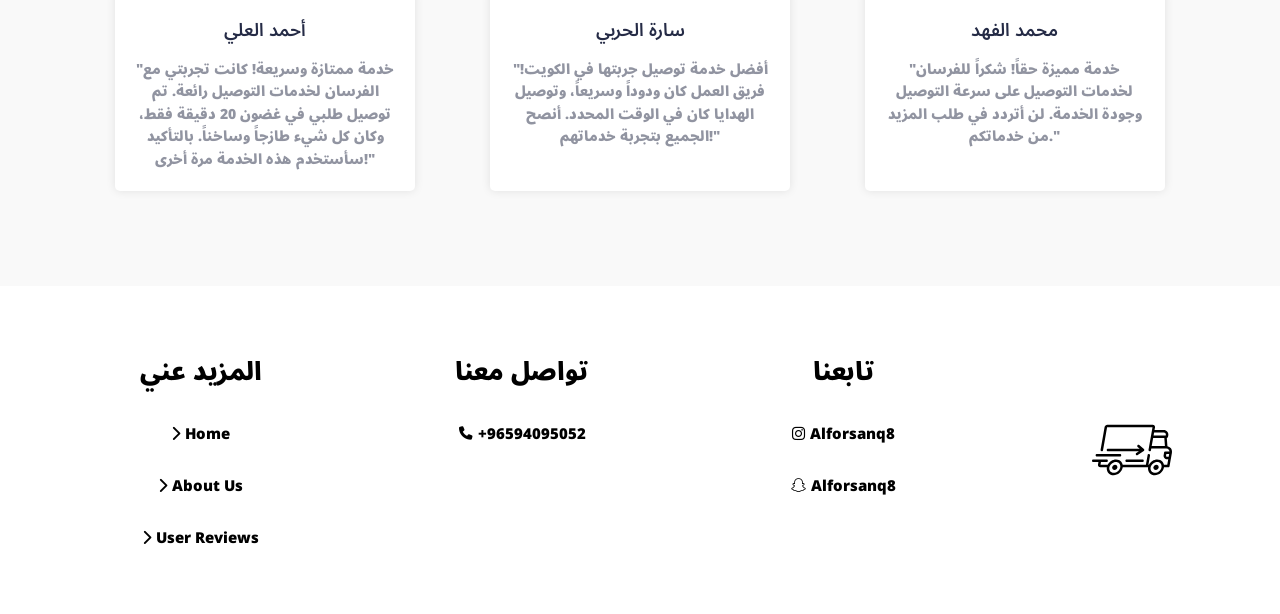
==== commit dd20312d: "again, removed static files" ====
--- a/index.html
+++ b/index.html
@@ -132,7 +132,7 @@
             </div>
 
             <div class="image" style="border-radius: 20%;">
-                <img src="images/second.jpg" alt="illustration-hero">
+                <img src="https://etfpfh256n.ufs.sh/f/V9SjqVBFCIKn9G7SVgALinWJXwcpo3ZszgRyUbaPfju1NYqS" alt="illustration-hero">
             </div>
 
         </section>
